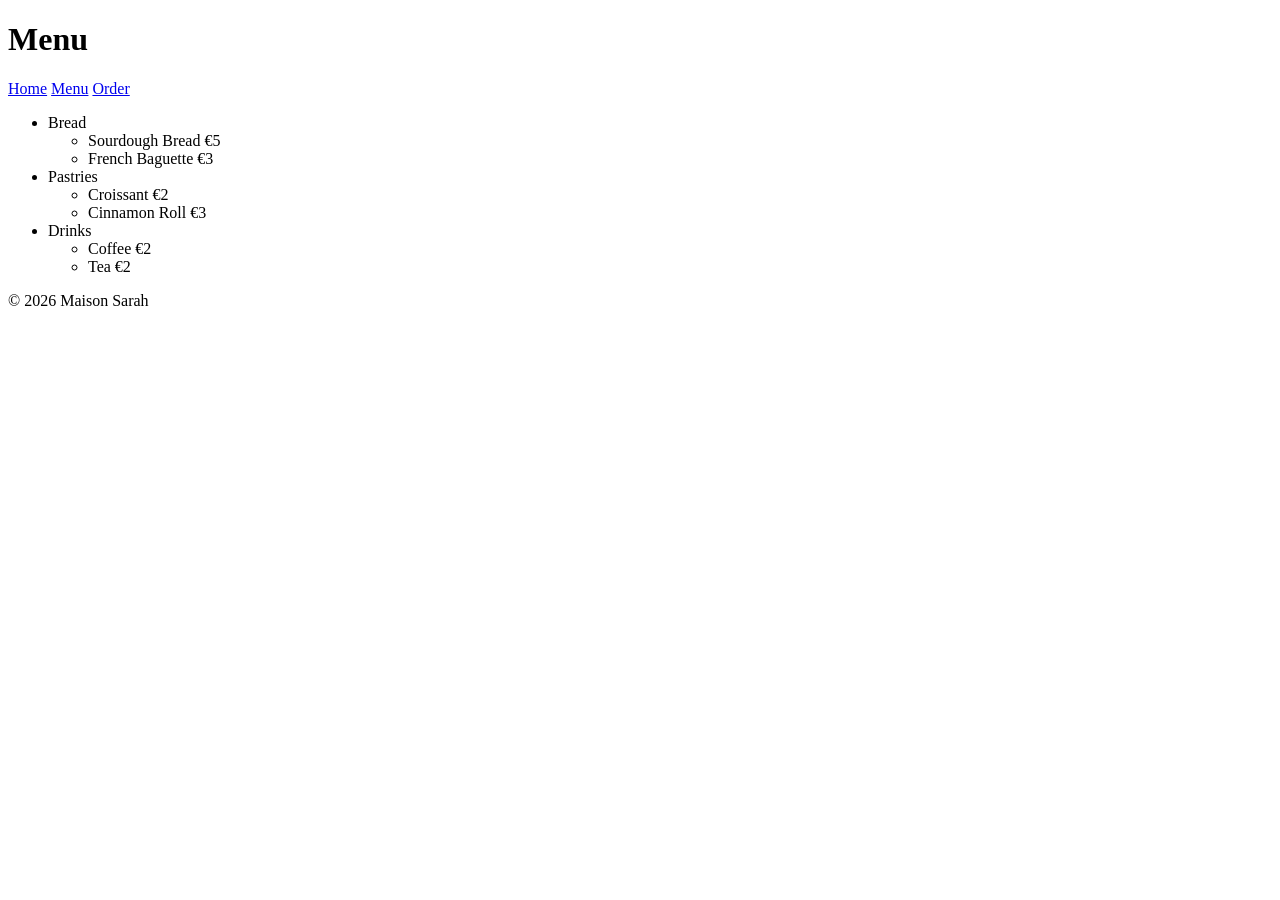
==== menu.html @ 669a1e12 "Add three-page structure with shared nav" ====
<!doctype html>
<html lang="en">
  <head>
    <meta charset="UTF-8" />
    <meta name="viewport" content="width=device-width, initial-scale=1.0" />
    <title>Menu - Maison Sarah</title>
  </head>

  <body>
    <header>
      <h1>Menu</h1>

      <nav>
        <a href="index.html">Home</a>
        <a href="menu.html">Menu</a>
        <a href="order.html">Order</a>
      </nav>
    </header>

    <main>
      <ul>
        <li>
          Bread
          <ul>
            <li>Sourdough Bread <span>€5</span></li>
            <li>French Baguette <span>€3</span></li>
          </ul>
        </li>

        <li>
          Pastries
          <ul>
            <li>Croissant <span>€2</span></li>
            <li>Cinnamon Roll <span>€3</span></li>
          </ul>
        </li>

        <li>
          Drinks
          <ul>
            <li>Coffee <span>€2</span></li>
            <li>Tea <span>€2</span></li>
          </ul>
        </li>
      </ul>
    </main>

    <footer>
      <p>© 2026 Maison Sarah</p>
    </footer>
  </body>
</html>
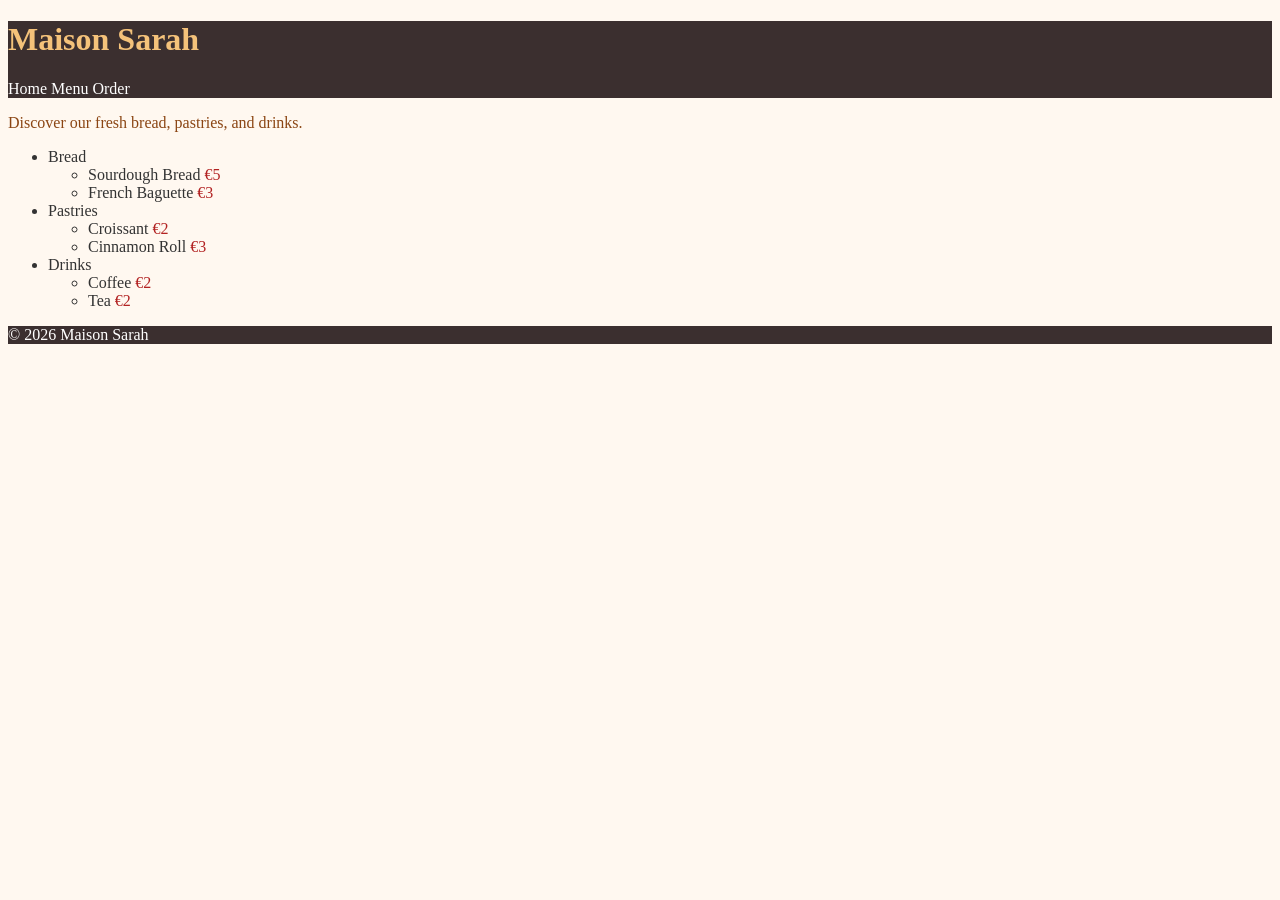
==== commit 7088c803: "Add base stylesheet with palette and nav styling" ====
--- a/menu.html
+++ b/menu.html
@@ -4,11 +4,12 @@
     <meta charset="UTF-8" />
     <meta name="viewport" content="width=device-width, initial-scale=1.0" />
     <title>Menu - Maison Sarah</title>
+    <link rel="stylesheet" href="styles.css" />
   </head>
 
   <body>
     <header>
-      <h1>Menu</h1>
+      <h1 class="brand">Maison Sarah</h1>
 
       <nav>
         <a href="index.html">Home</a>
@@ -18,28 +19,29 @@
     </header>
 
     <main>
+      <p class="tagline">Discover our fresh bread, pastries, and drinks.</p>
       <ul>
         <li>
           Bread
           <ul>
-            <li>Sourdough Bread <span>€5</span></li>
-            <li>French Baguette <span>€3</span></li>
+            <li>Sourdough Bread <span class="price">€5</span></li>
+            <li>French Baguette <span class="price">€3</span></li>
           </ul>
         </li>
 
         <li>
           Pastries
           <ul>
-            <li>Croissant <span>€2</span></li>
-            <li>Cinnamon Roll <span>€3</span></li>
+            <li>Croissant <span class="price">€2</span></li>
+            <li>Cinnamon Roll <span class="price">€3</span></li>
           </ul>
         </li>
 
         <li>
           Drinks
           <ul>
-            <li>Coffee <span>€2</span></li>
-            <li>Tea <span>€2</span></li>
+            <li>Coffee <span class="price">€2</span></li>
+            <li>Tea <span class="price">€2</span></li>
           </ul>
         </li>
       </ul>
--- a/styles.css
+++ b/styles.css
@@ -0,0 +1,32 @@
+body {
+  background-color: #fff8f0;
+  color: #333333;
+}
+
+header,
+footer {
+  background-color: #3b2f2f;
+  color: white;
+}
+
+h1,
+h2 {
+  color: #8b4513;
+}
+
+nav a {
+  color: white;
+  text-decoration: none;
+}
+
+.brand {
+  color: #f4c27a;
+}
+
+.tagline {
+  color: #8b4513;
+}
+
+.price {
+  color: #b22222;
+}
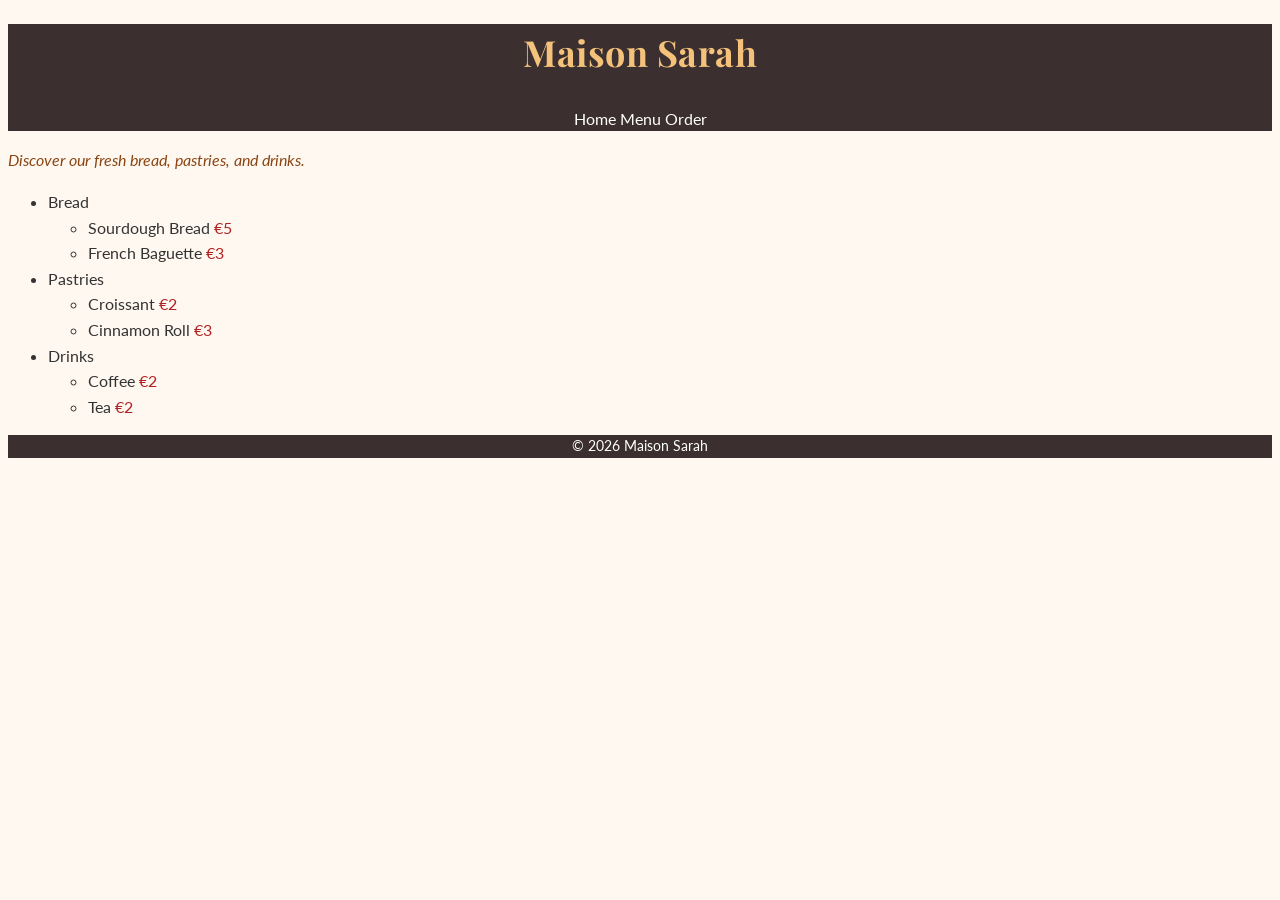
==== commit dce3e274: "Add type system with Playfair Display and Lato on a rem scale" ====
--- a/menu.html
+++ b/menu.html
@@ -4,6 +4,12 @@
     <meta charset="UTF-8" />
     <meta name="viewport" content="width=device-width, initial-scale=1.0" />
     <title>Menu - Maison Sarah</title>
+    <link rel="preconnect" href="https://fonts.googleapis.com" />
+    <link rel="preconnect" href="https://fonts.gstatic.com" crossorigin />
+    <link
+      href="https://fonts.googleapis.com/css2?family=Lato:wght@400;700&family=Playfair+Display:wght@600;700&display=swap"
+      rel="stylesheet"
+    />
     <link rel="stylesheet" href="styles.css" />
   </head>
 
--- a/styles.css
+++ b/styles.css
@@ -1,12 +1,35 @@
+html {
+  font-size: 62.5%;
+}
+
 body {
+  font-family: "Lato", sans-serif;
+  font-size: 1.6rem;
+  line-height: 1.6;
   background-color: #fff8f0;
   color: #333333;
+}
+
+h1,
+h2,
+.brand {
+  font-family: "Playfair Display", serif;
+}
+
+h1 {
+  font-size: 3.6rem;
+  letter-spacing: 0.05rem;
+}
+
+h2 {
+  font-size: 2.4rem;
 }
 
 header,
 footer {
   background-color: #3b2f2f;
   color: white;
+  text-align: center;
 }
 
 h1,
@@ -20,13 +43,21 @@
 }
 
 .brand {
+  font-family: "Playfair Display", serif;
+  font-size: 3.6rem;
+  font-weight: 700;
   color: #f4c27a;
 }
 
 .tagline {
   color: #8b4513;
+  font-style: italic;
 }
 
 .price {
   color: #b22222;
 }
+
+footer {
+  font-size: 1.4rem;
+}
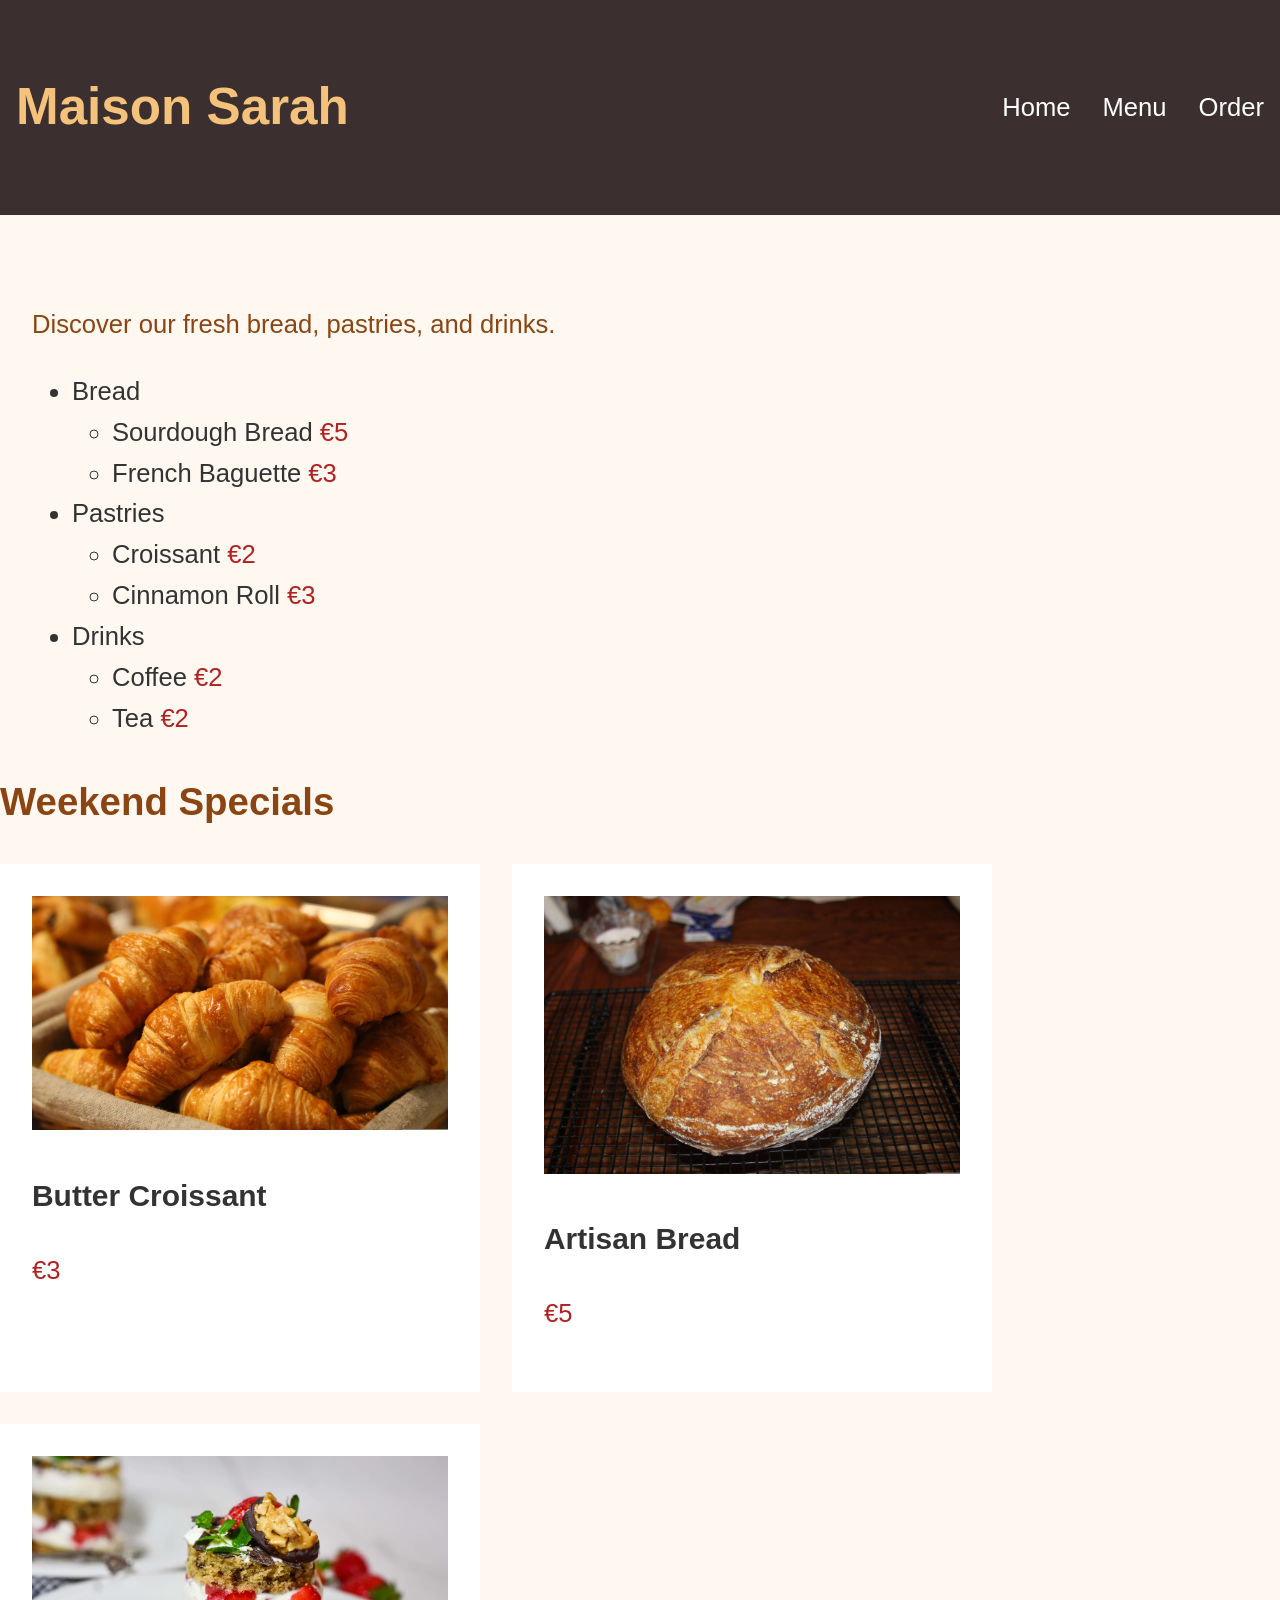
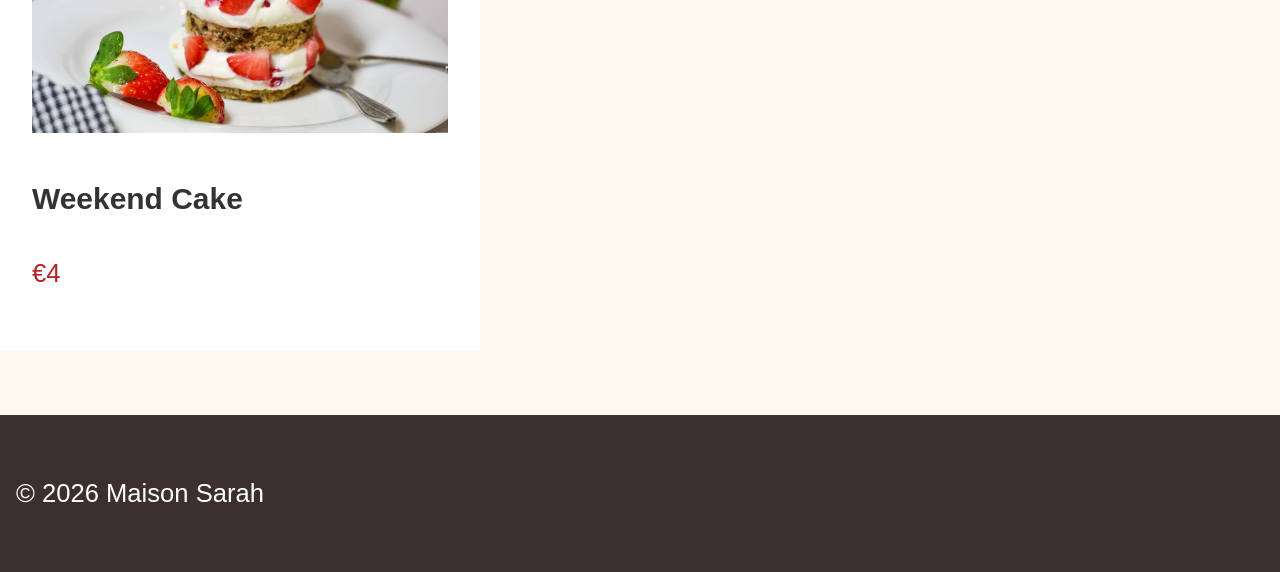
==== commit f8cb71f6: "Add container, flexbox nav, and weekend specials card row" ====
--- a/menu.html
+++ b/menu.html
@@ -4,53 +4,83 @@
     <meta charset="UTF-8" />
     <meta name="viewport" content="width=device-width, initial-scale=1.0" />
     <title>Menu - Maison Sarah</title>
-    <link rel="preconnect" href="https://fonts.googleapis.com" />
-    <link rel="preconnect" href="https://fonts.gstatic.com" crossorigin />
-    <link
-      href="https://fonts.googleapis.com/css2?family=Lato:wght@400;700&family=Playfair+Display:wght@600;700&display=swap"
-      rel="stylesheet"
-    />
     <link rel="stylesheet" href="styles.css" />
   </head>
 
   <body>
     <header>
-      <h1 class="brand">Maison Sarah</h1>
+      <div class="container header-bar">
+        <h1 class="brand">Maison Sarah</h1>
 
-      <nav>
-        <a href="index.html">Home</a>
-        <a href="menu.html">Menu</a>
-        <a href="order.html">Order</a>
-      </nav>
+        <nav>
+          <a href="index.html">Home</a>
+          <a href="menu.html">Menu</a>
+          <a href="order.html">Order</a>
+        </nav>
+      </div>
     </header>
 
     <main>
-      <p class="tagline">Discover our fresh bread, pastries, and drinks.</p>
-      <ul>
-        <li>
-          Bread
-          <ul>
-            <li>Sourdough Bread <span class="price">€5</span></li>
-            <li>French Baguette <span class="price">€3</span></li>
-          </ul>
-        </li>
+      <div class="container">
+        <p class="tagline">Discover our fresh bread, pastries, and drinks.</p>
+        <ul>
+          <li>
+            Bread
+            <ul>
+              <li>Sourdough Bread <span class="price">€5</span></li>
+              <li>French Baguette <span class="price">€3</span></li>
+            </ul>
+          </li>
 
-        <li>
-          Pastries
-          <ul>
-            <li>Croissant <span class="price">€2</span></li>
-            <li>Cinnamon Roll <span class="price">€3</span></li>
-          </ul>
-        </li>
+          <li>
+            Pastries
+            <ul>
+              <li>Croissant <span class="price">€2</span></li>
+              <li>Cinnamon Roll <span class="price">€3</span></li>
+            </ul>
+          </li>
 
-        <li>
-          Drinks
-          <ul>
-            <li>Coffee <span class="price">€2</span></li>
-            <li>Tea <span class="price">€2</span></li>
-          </ul>
-        </li>
-      </ul>
+          <li>
+            Drinks
+            <ul>
+              <li>Coffee <span class="price">€2</span></li>
+              <li>Tea <span class="price">€2</span></li>
+            </ul>
+          </li>
+        </ul>
+      </div>
+      <section>
+        <h2>Weekend Specials</h2>
+
+        <div class="card-row">
+          <article class="card">
+            <img
+              src="images/croissant.jpg"
+              alt="A freshly baked golden croissant on a wooden table."
+            />
+            <h3>Butter Croissant</h3>
+            <p class="price">€3</p>
+          </article>
+
+          <article class="card">
+            <img
+              src="images/bread.jpg"
+              alt="A loaf of freshly baked artisan bread with a crispy crust."
+            />
+            <h3>Artisan Bread</h3>
+            <p class="price">€5</p>
+          </article>
+
+          <article class="card">
+            <img
+              src="images/cake.jpg"
+              alt="A slice of homemade cake decorated with fresh ingredients."
+            />
+            <h3>Weekend Cake</h3>
+            <p class="price">€4</p>
+          </article>
+        </div>
+      </section>
     </main>
 
     <footer>
--- a/styles.css
+++ b/styles.css
@@ -1,8 +1,9 @@
-html {
-  font-size: 62.5%;
+* {
+  box-sizing: border-box;
 }
 
 body {
+  margin: 0;
   font-family: "Lato", sans-serif;
   font-size: 1.6rem;
   line-height: 1.6;
@@ -10,26 +11,10 @@
   color: #333333;
 }
 
-h1,
-h2,
-.brand {
-  font-family: "Playfair Display", serif;
-}
-
-h1 {
-  font-size: 3.6rem;
-  letter-spacing: 0.05rem;
-}
-
-h2 {
-  font-size: 2.4rem;
-}
-
 header,
 footer {
   background-color: #3b2f2f;
   color: white;
-  text-align: center;
 }
 
 h1,
@@ -43,21 +28,54 @@
 }
 
 .brand {
-  font-family: "Playfair Display", serif;
-  font-size: 3.6rem;
-  font-weight: 700;
   color: #f4c27a;
 }
 
 .tagline {
   color: #8b4513;
-  font-style: italic;
 }
 
 .price {
   color: #b22222;
 }
+.container {
+  max-width: 120rem;
+  margin: 0 auto;
+  padding: 0 2rem;
+}
+.header-bar {
+  display: flex;
+  justify-content: space-between;
+  align-items: center;
+  padding: 2rem 1rem;
+}
+nav {
+  display: flex;
+  gap: 2rem;
+}
+main {
+  padding: 4rem 0;
+}
 
 footer {
-  font-size: 1.4rem;
+  padding: 2rem 1rem;
 }
+img {
+  max-width: 100%;
+}
+.card-row {
+  display: flex;
+  flex-wrap: wrap;
+  gap: 2rem;
+}
+
+.card {
+  width: 30rem;
+  padding: 2rem;
+  background-color: white;
+}
+
+.card img {
+  width: 100%;
+  height: auto;
+}
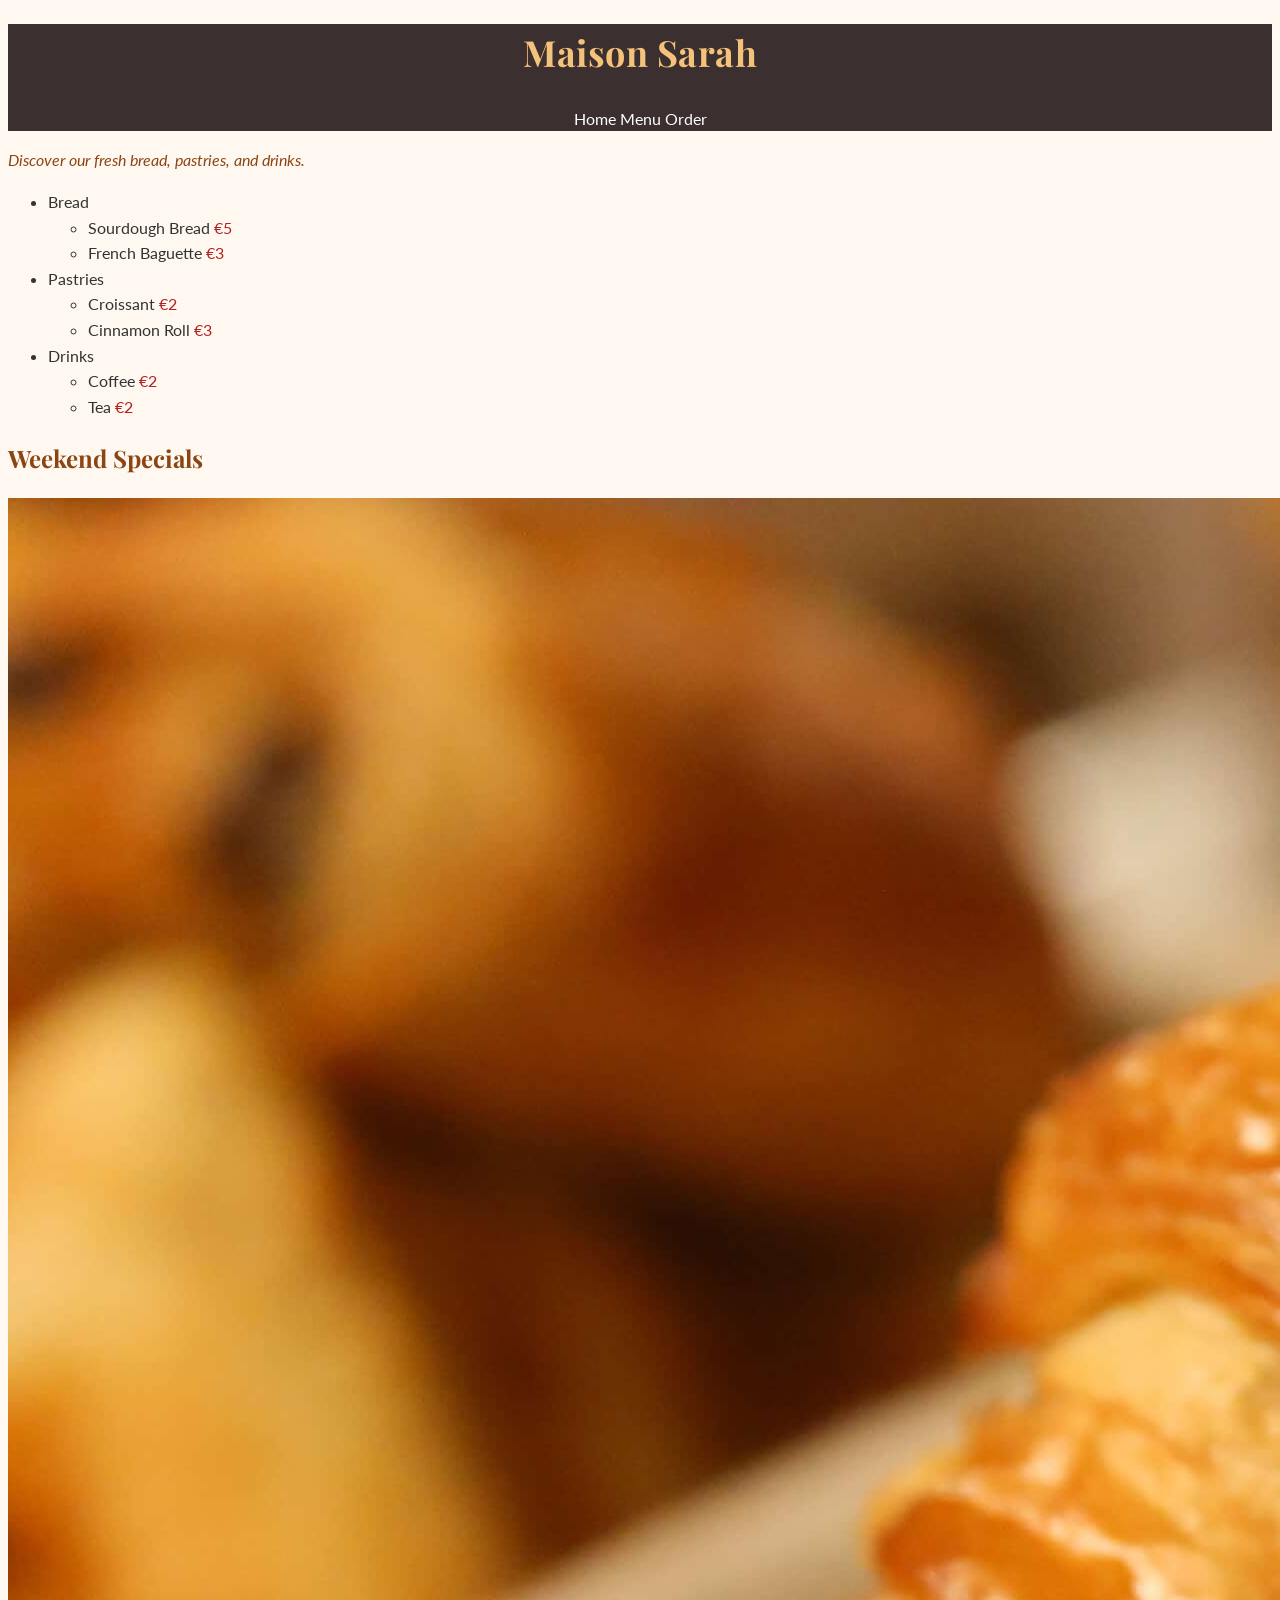
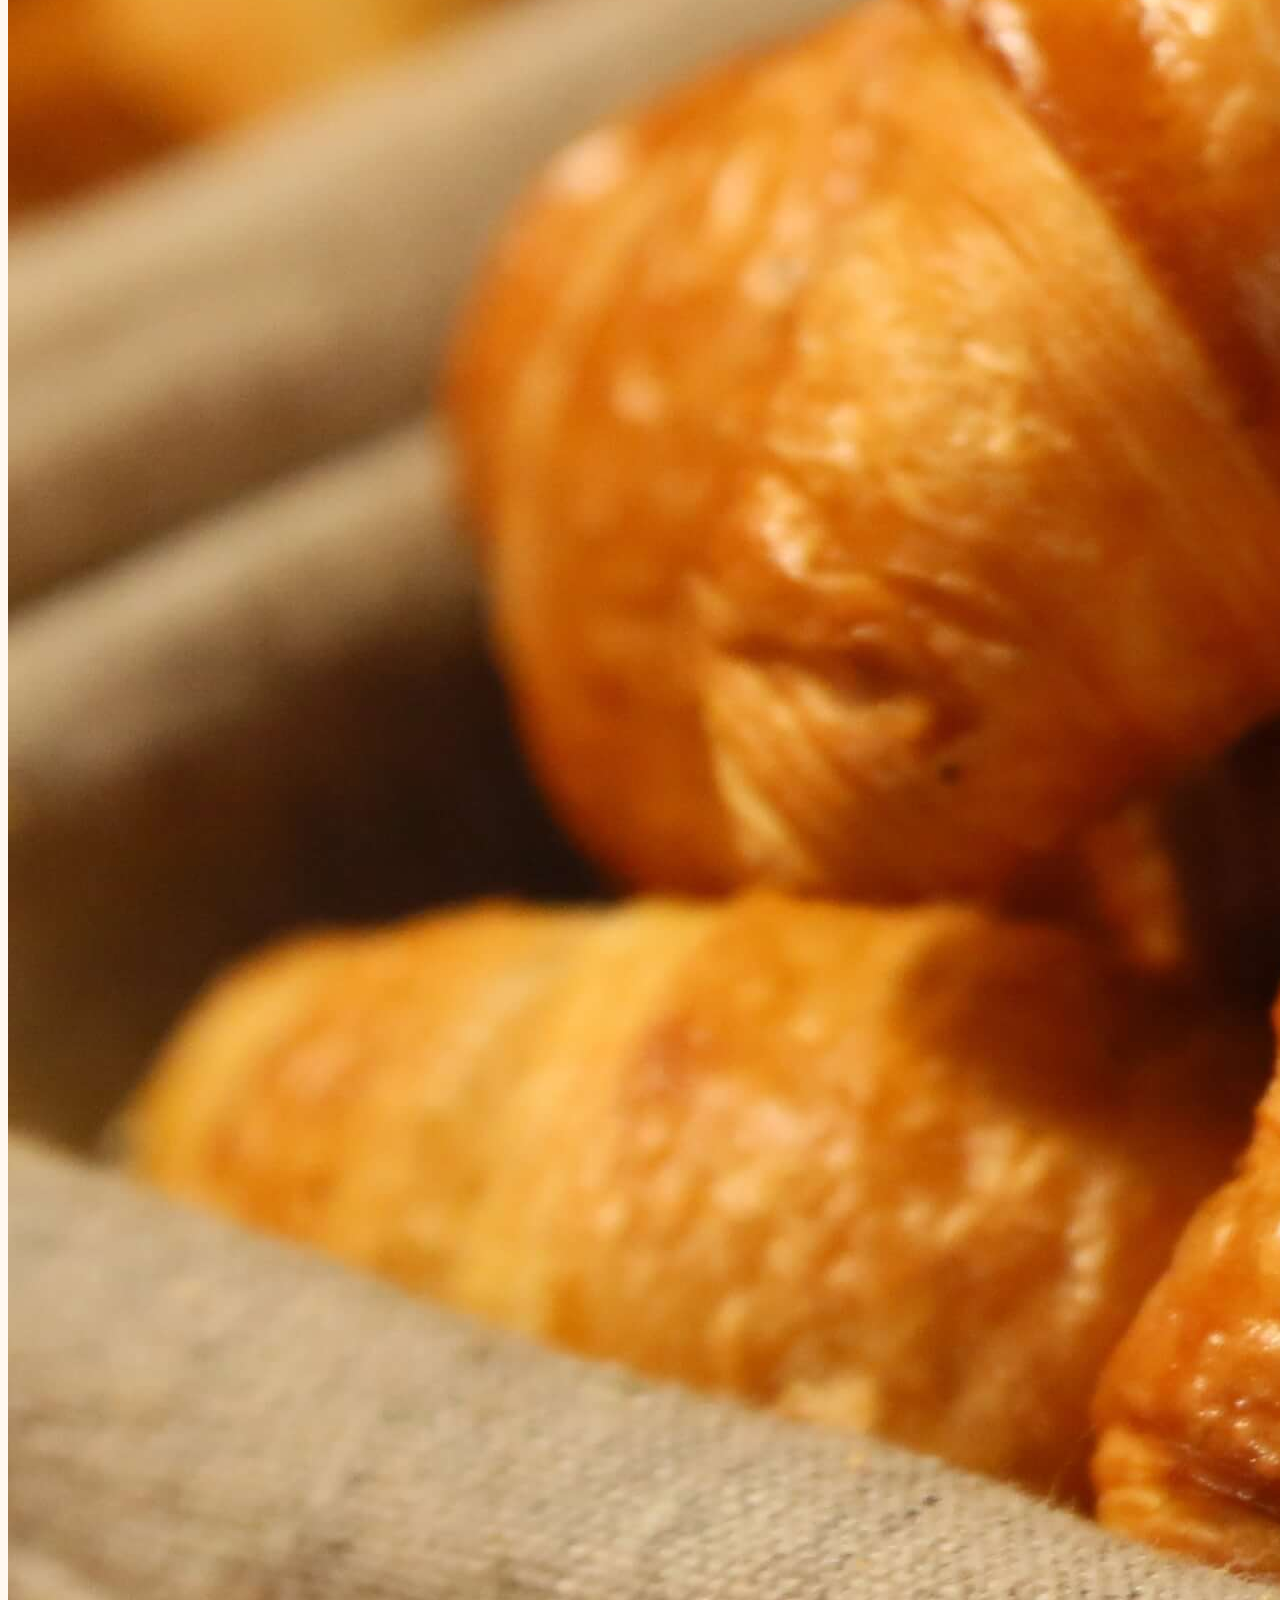
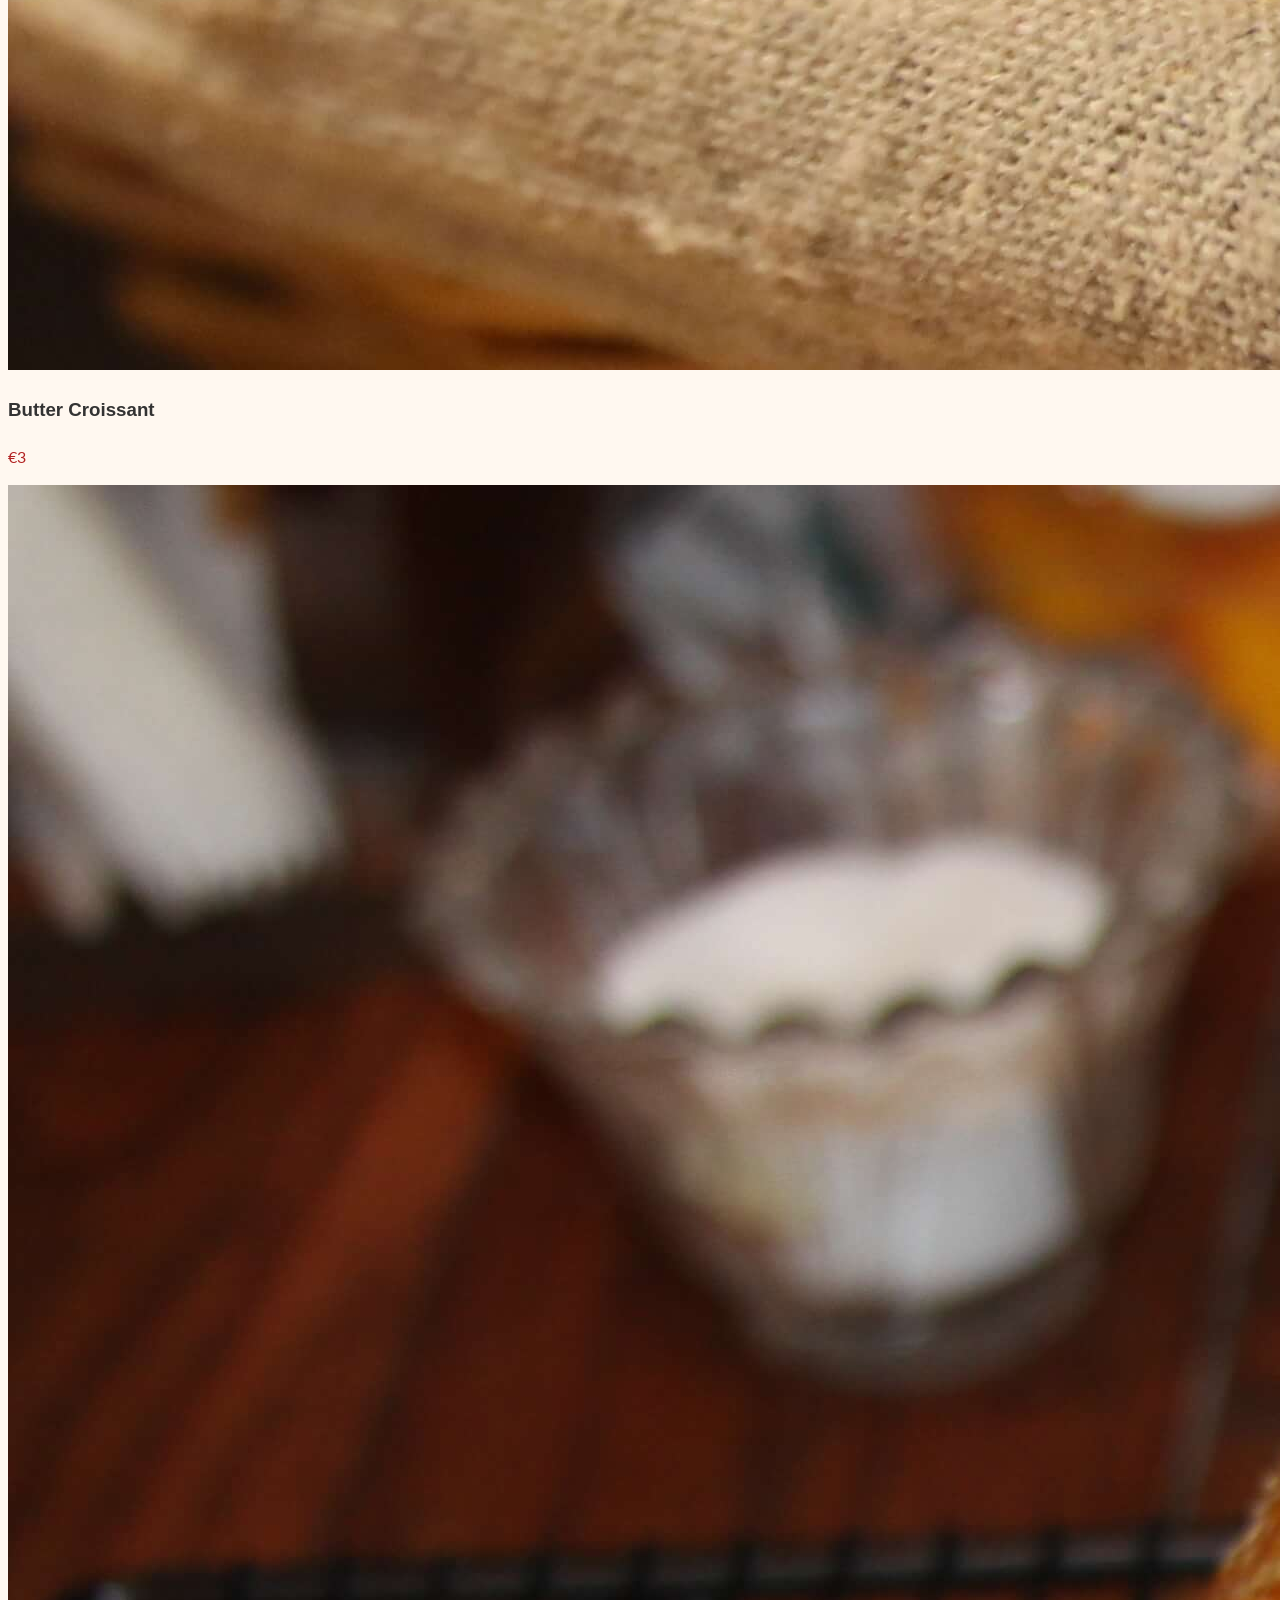
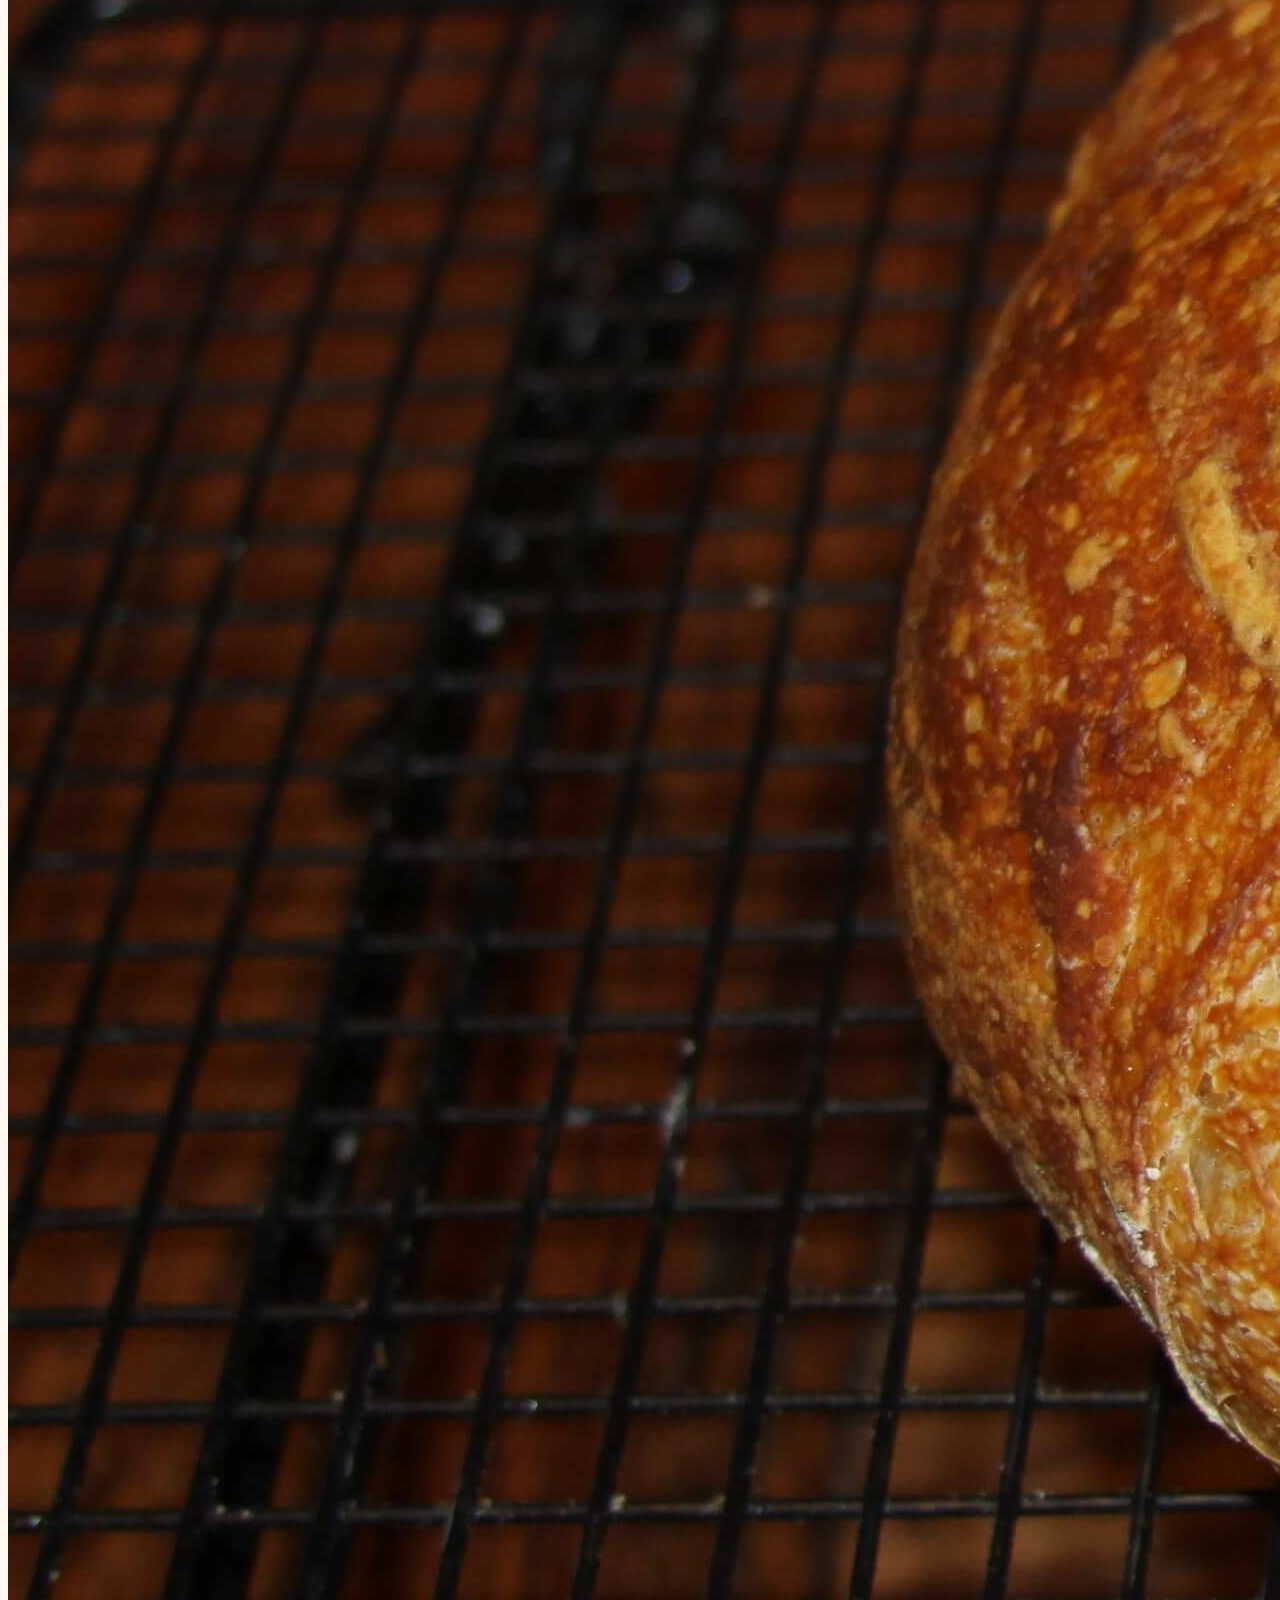
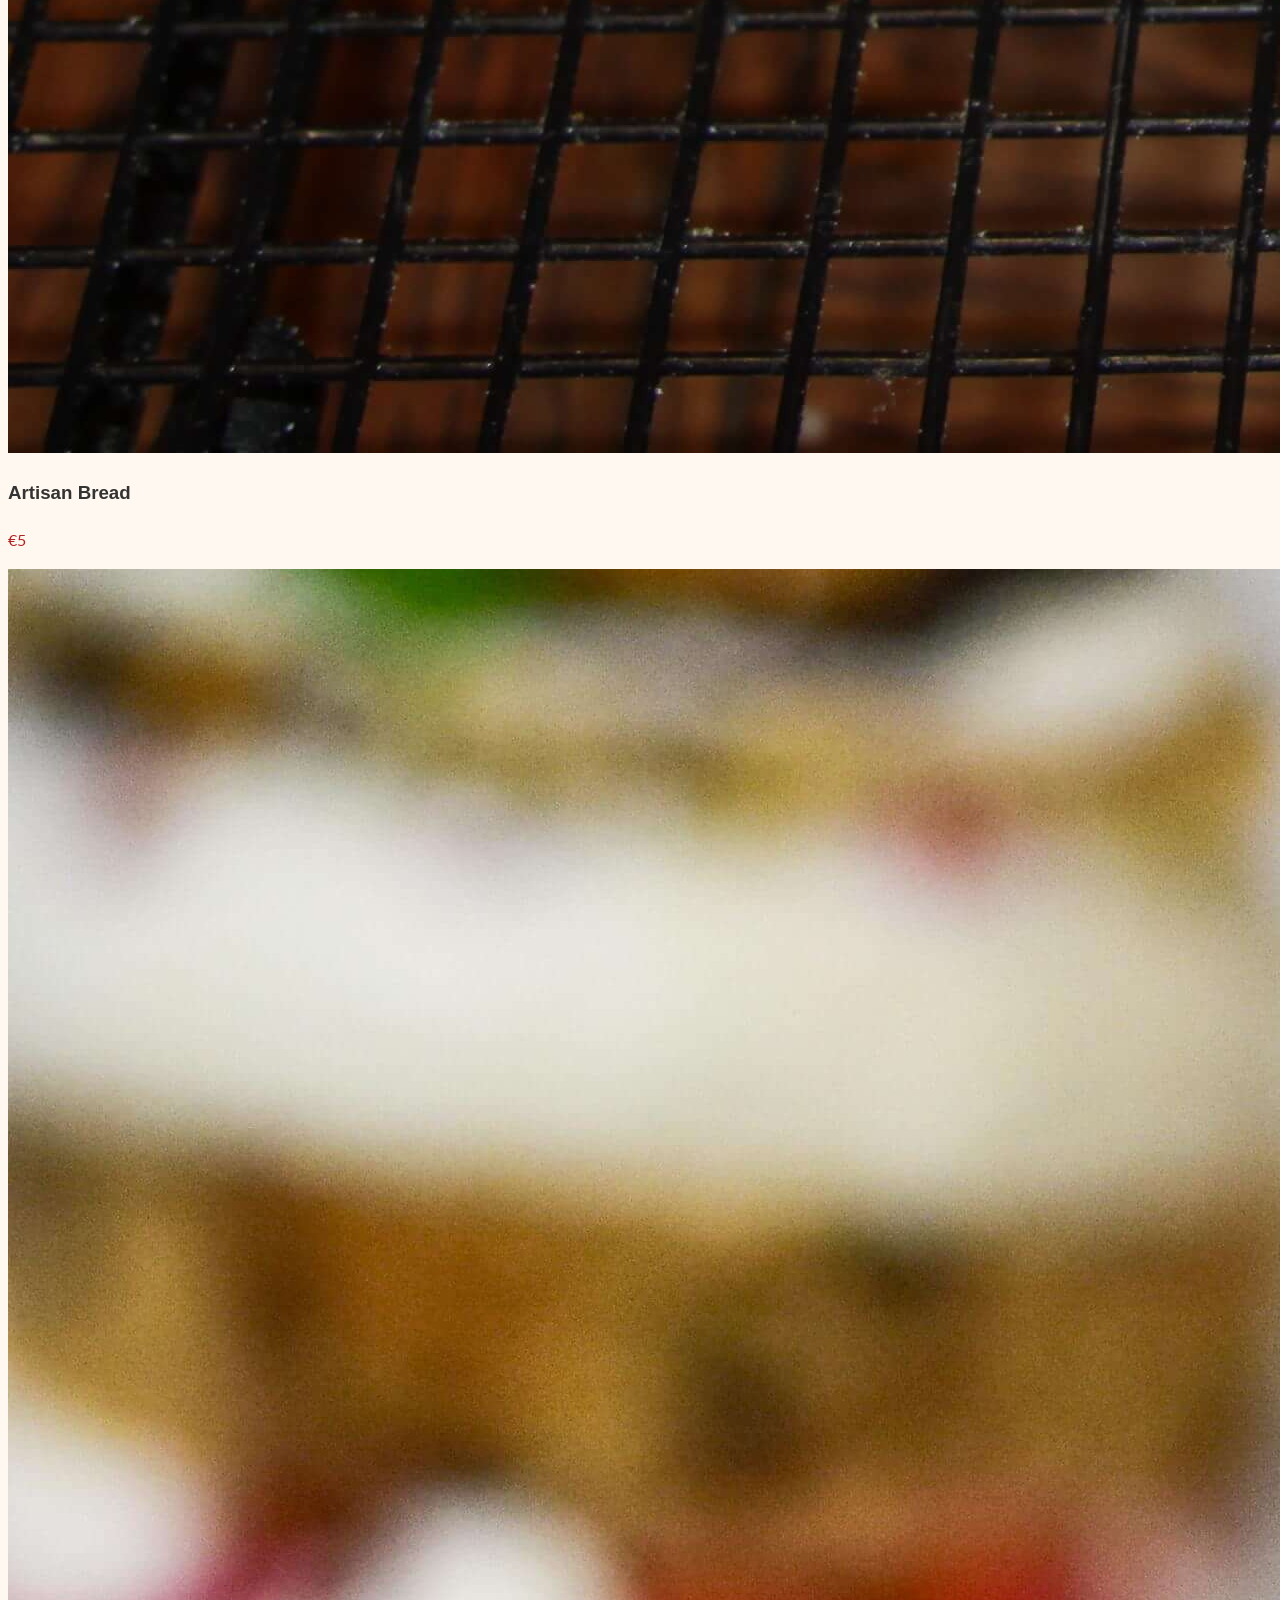
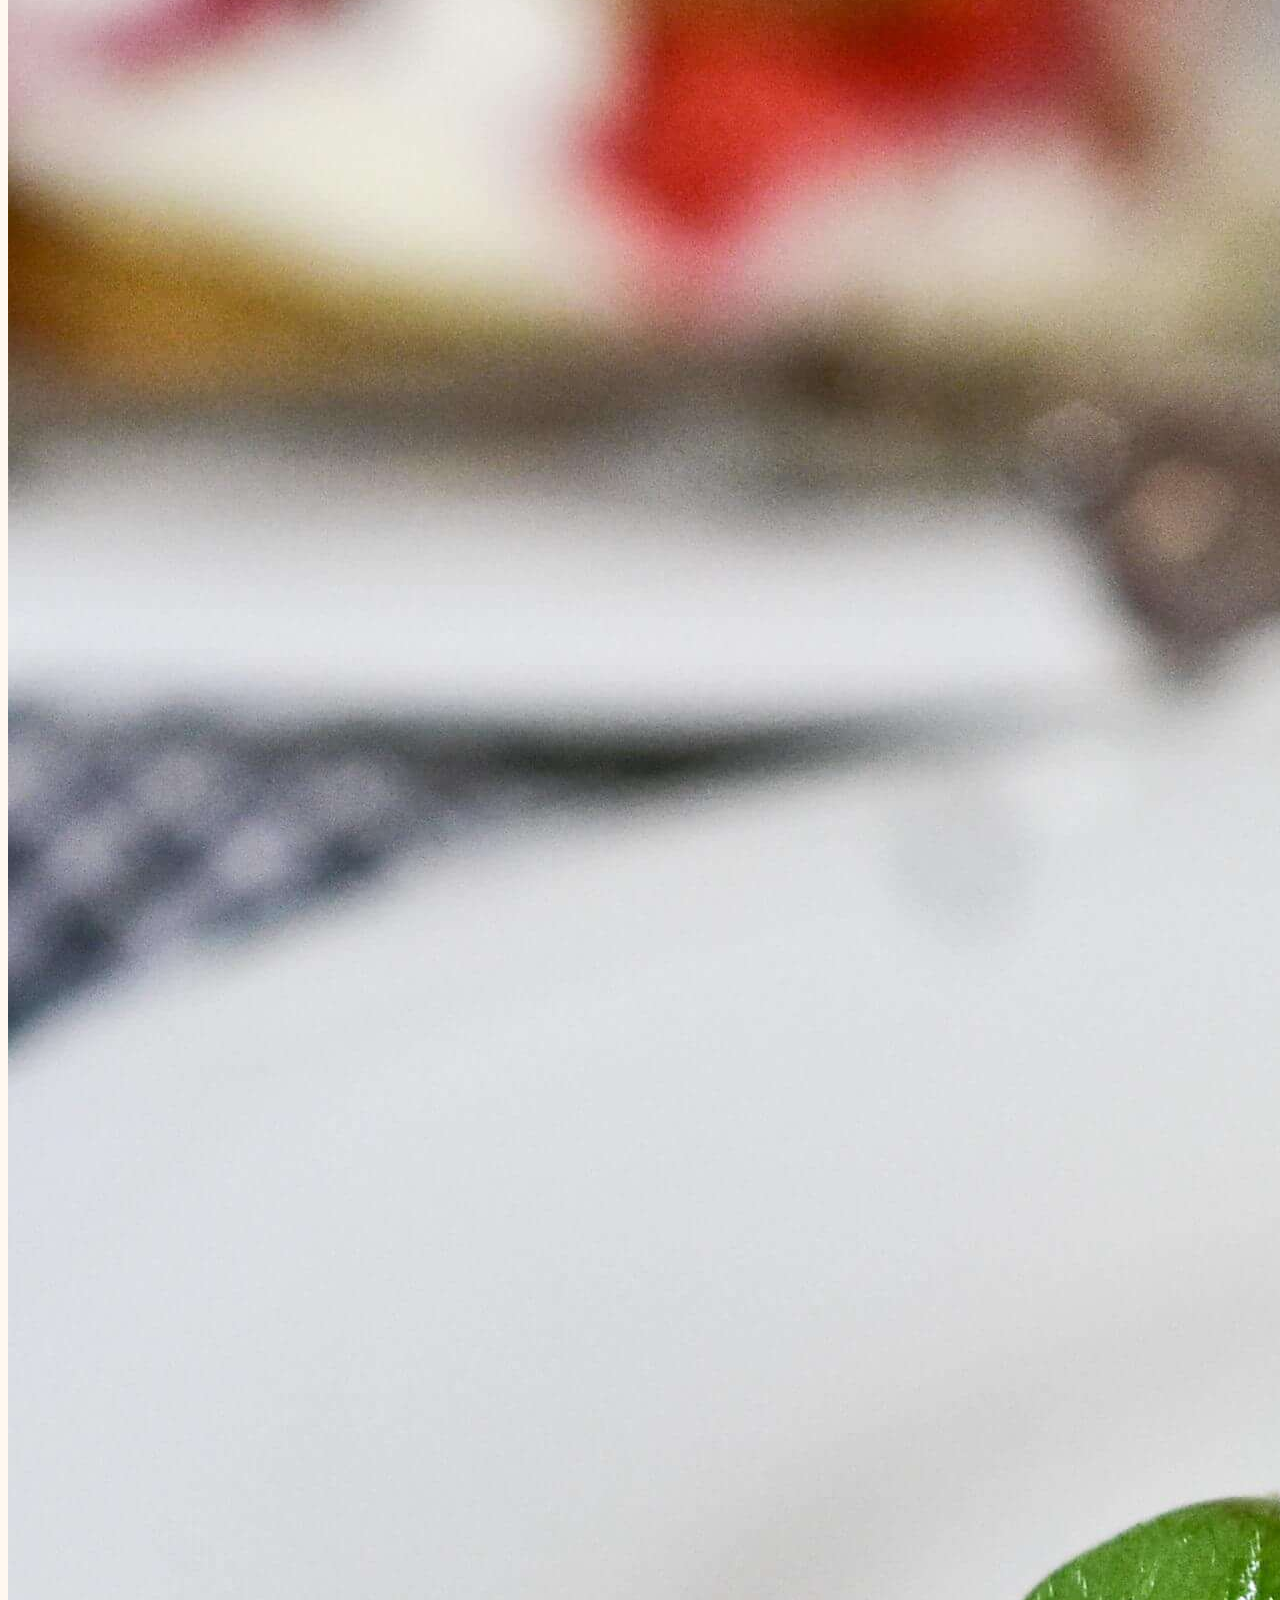
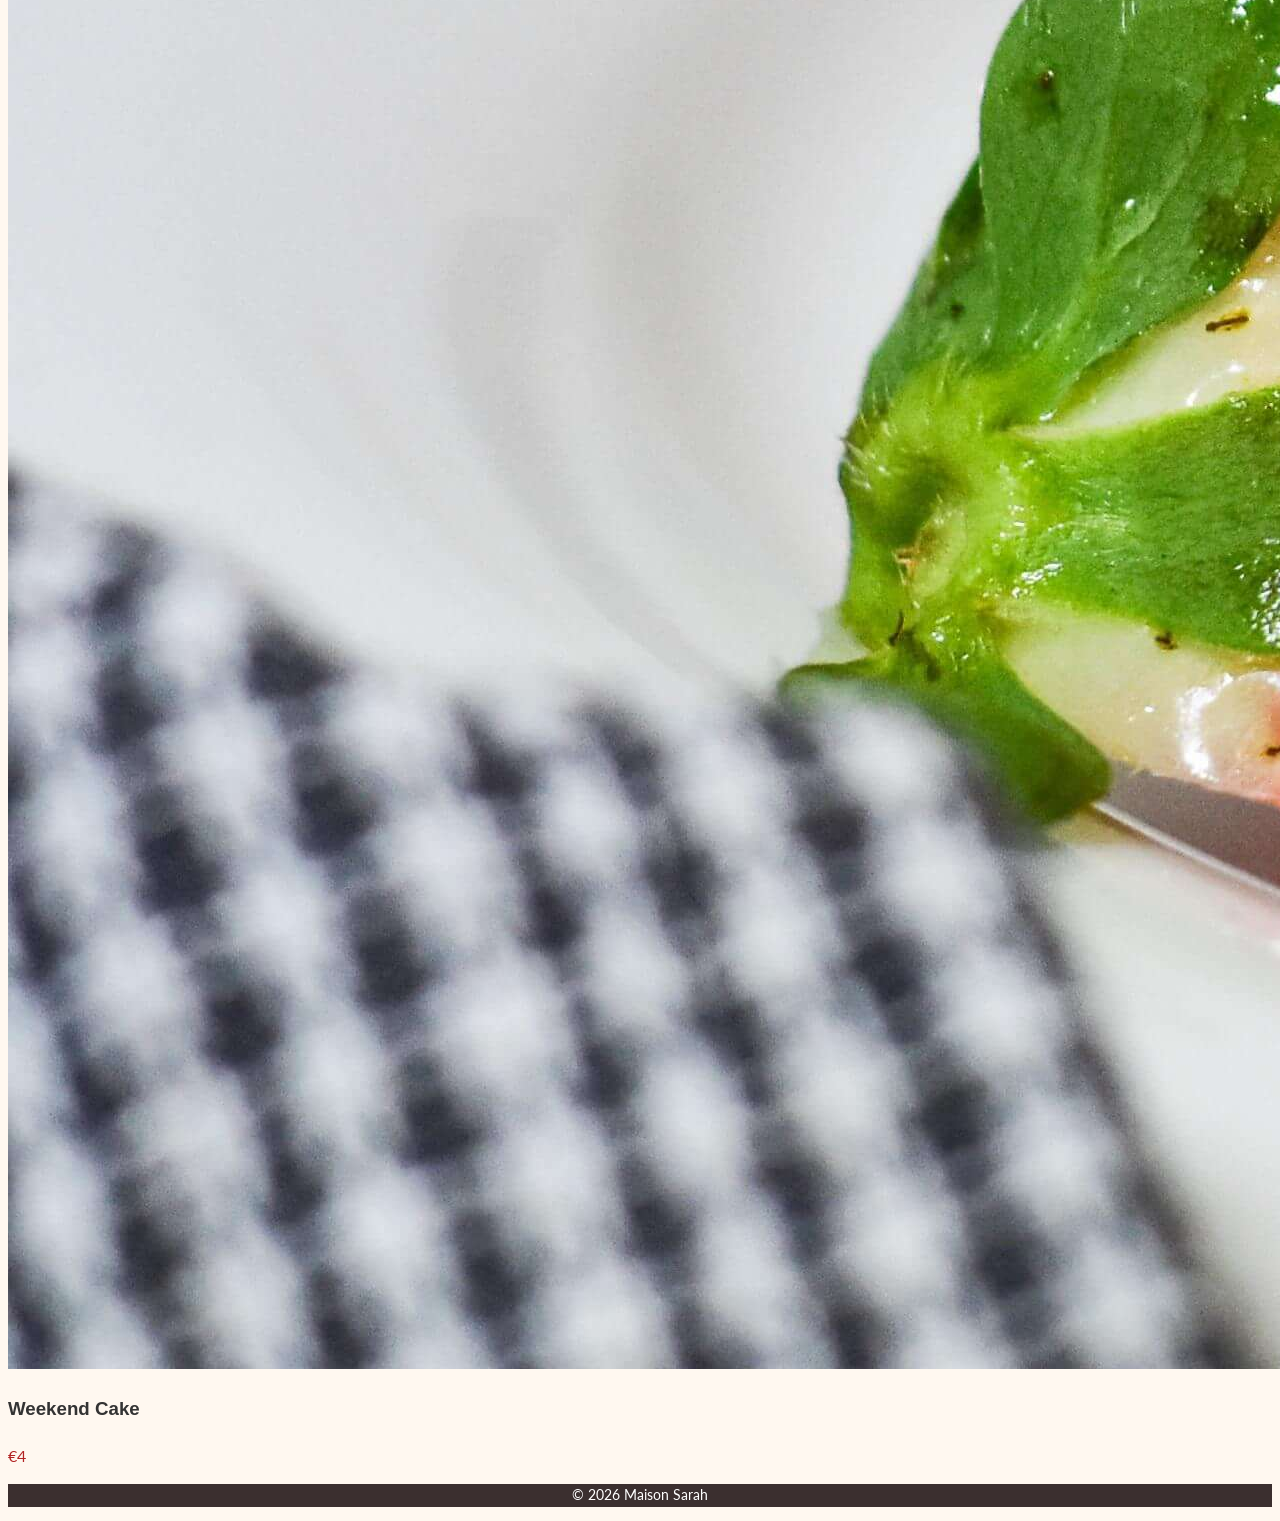
==== commit 0c635925: "Merge branch 'main' into exercise-06-layout" ====
--- a/menu.html
+++ b/menu.html
@@ -4,6 +4,12 @@
     <meta charset="UTF-8" />
     <meta name="viewport" content="width=device-width, initial-scale=1.0" />
     <title>Menu - Maison Sarah</title>
+    <link rel="preconnect" href="https://fonts.googleapis.com" />
+    <link rel="preconnect" href="https://fonts.gstatic.com" crossorigin />
+    <link
+      href="https://fonts.googleapis.com/css2?family=Lato:wght@400;700&family=Playfair+Display:wght@600;700&display=swap"
+      rel="stylesheet"
+    />
     <link rel="stylesheet" href="styles.css" />
   </head>
 
--- a/styles.css
+++ b/styles.css
@@ -1,9 +1,8 @@
-* {
-  box-sizing: border-box;
+html {
+  font-size: 62.5%;
 }
 
 body {
-  margin: 0;
   font-family: "Lato", sans-serif;
   font-size: 1.6rem;
   line-height: 1.6;
@@ -11,10 +10,26 @@
   color: #333333;
 }
 
+h1,
+h2,
+.brand {
+  font-family: "Playfair Display", serif;
+}
+
+h1 {
+  font-size: 3.6rem;
+  letter-spacing: 0.05rem;
+}
+
+h2 {
+  font-size: 2.4rem;
+}
+
 header,
 footer {
   background-color: #3b2f2f;
   color: white;
+  text-align: center;
 }
 
 h1,
@@ -28,54 +43,21 @@
 }
 
 .brand {
+  font-family: "Playfair Display", serif;
+  font-size: 3.6rem;
+  font-weight: 700;
   color: #f4c27a;
 }
 
 .tagline {
   color: #8b4513;
+  font-style: italic;
 }
 
 .price {
   color: #b22222;
 }
-.container {
-  max-width: 120rem;
-  margin: 0 auto;
-  padding: 0 2rem;
-}
-.header-bar {
-  display: flex;
-  justify-content: space-between;
-  align-items: center;
-  padding: 2rem 1rem;
-}
-nav {
-  display: flex;
-  gap: 2rem;
-}
-main {
-  padding: 4rem 0;
-}
 
 footer {
-  padding: 2rem 1rem;
+  font-size: 1.4rem;
 }
-img {
-  max-width: 100%;
-}
-.card-row {
-  display: flex;
-  flex-wrap: wrap;
-  gap: 2rem;
-}
-
-.card {
-  width: 30rem;
-  padding: 2rem;
-  background-color: white;
-}
-
-.card img {
-  width: 100%;
-  height: auto;
-}
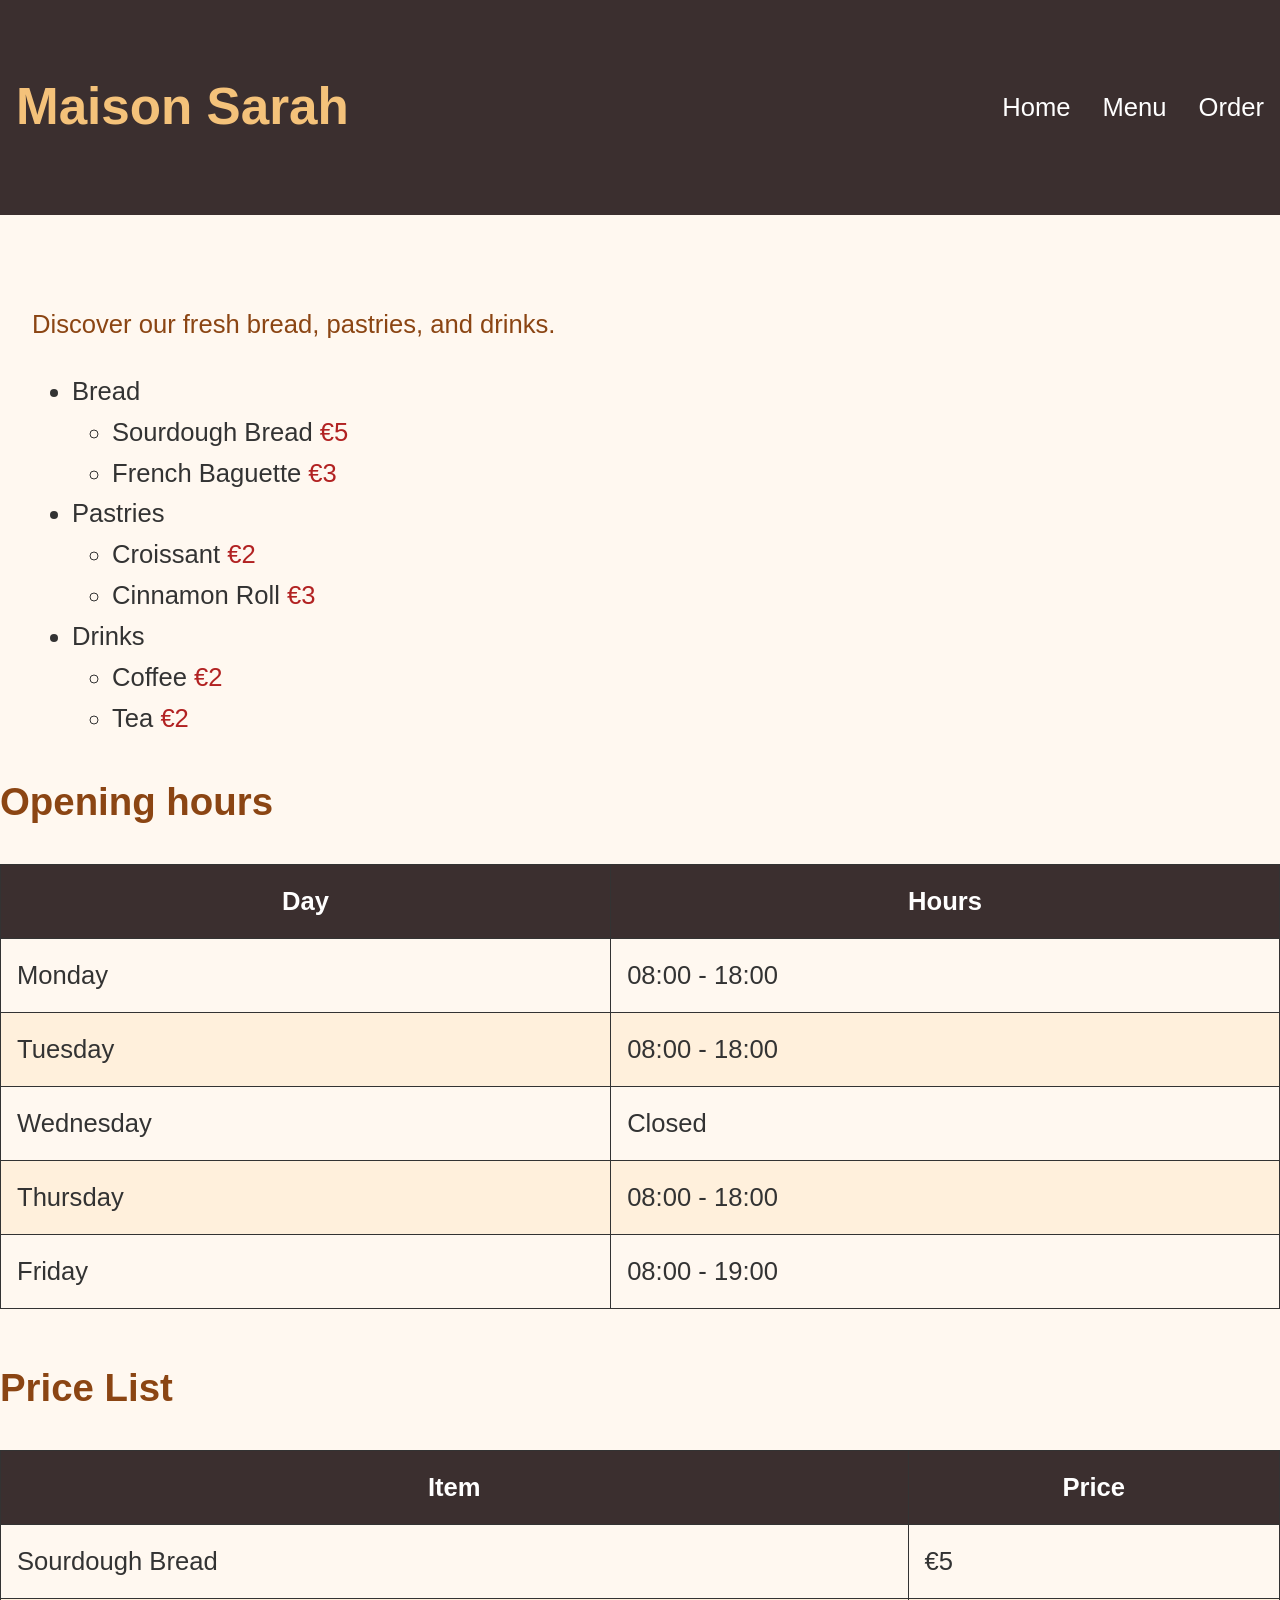
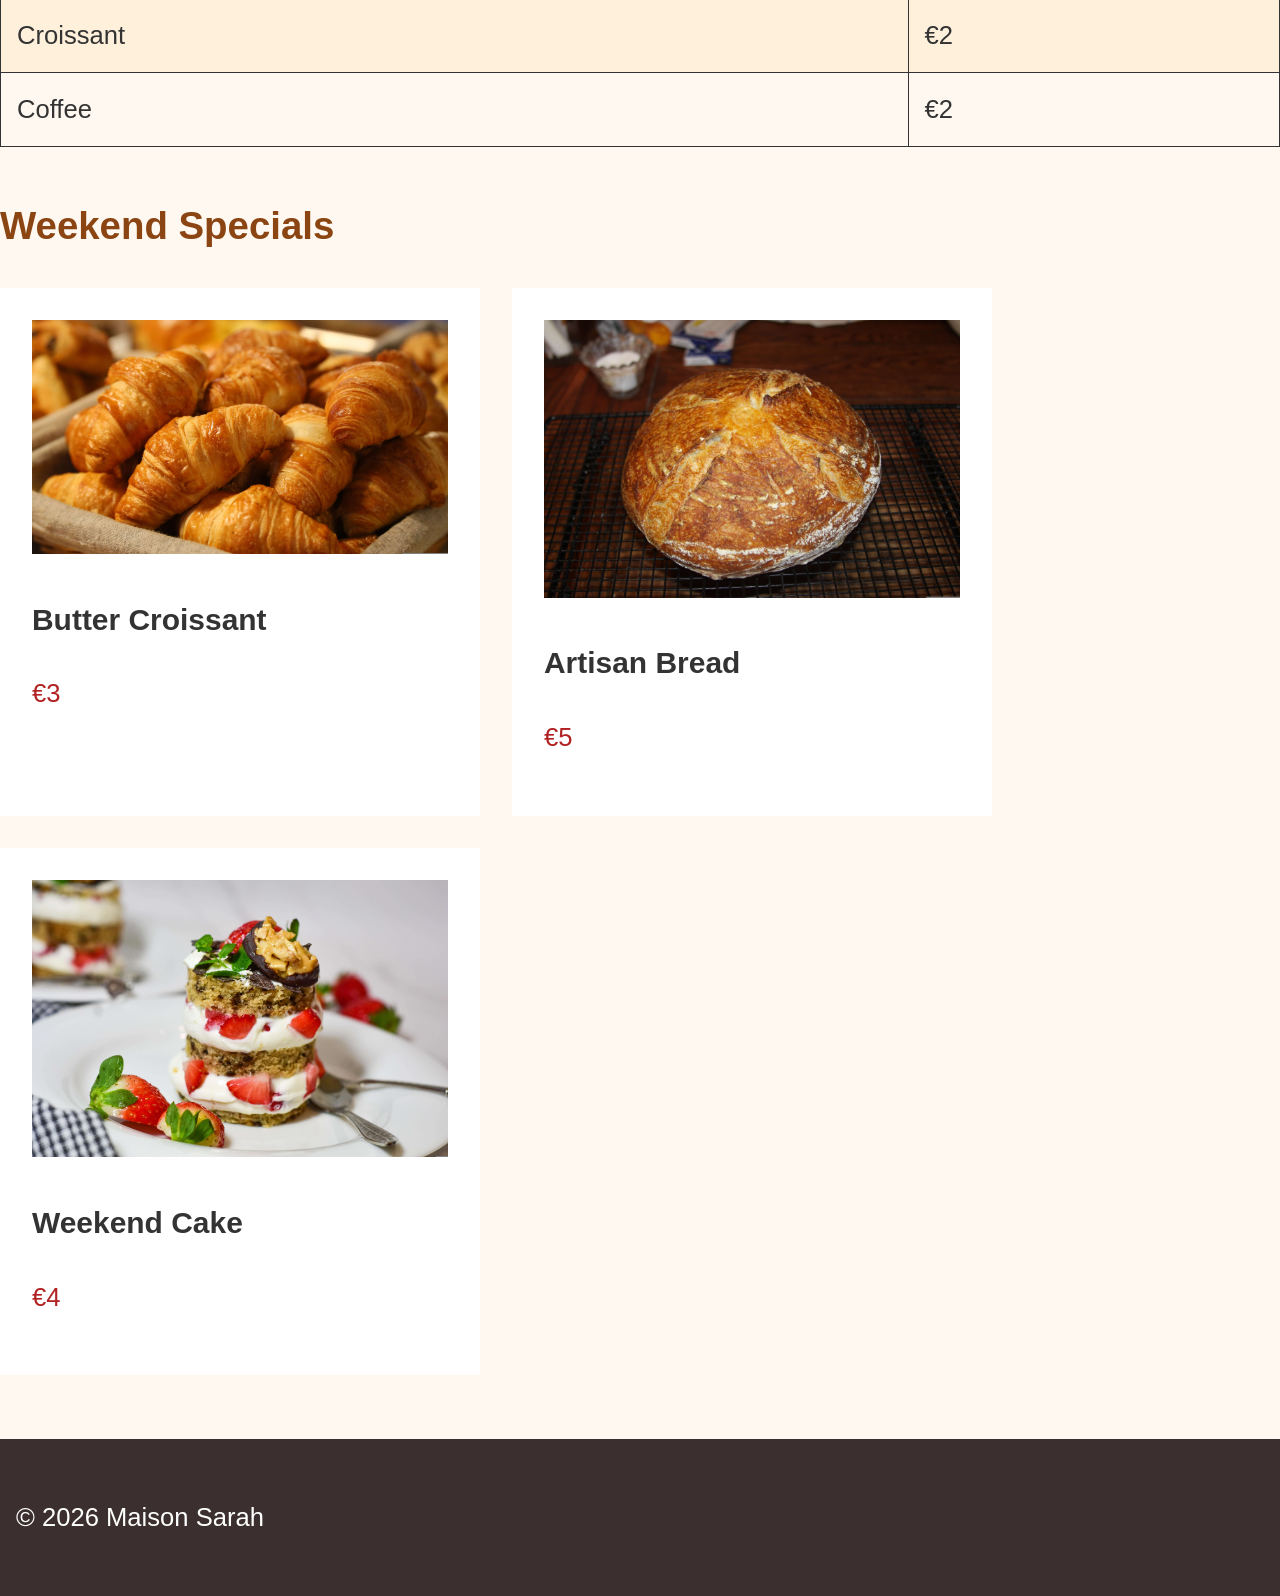
==== commit aa1337aa: "Add hours and price tables and the weekend pre-order form" ====
--- a/menu.html
+++ b/menu.html
@@ -4,12 +4,6 @@
     <meta charset="UTF-8" />
     <meta name="viewport" content="width=device-width, initial-scale=1.0" />
     <title>Menu - Maison Sarah</title>
-    <link rel="preconnect" href="https://fonts.googleapis.com" />
-    <link rel="preconnect" href="https://fonts.gstatic.com" crossorigin />
-    <link
-      href="https://fonts.googleapis.com/css2?family=Lato:wght@400;700&family=Playfair+Display:wght@600;700&display=swap"
-      rel="stylesheet"
-    />
     <link rel="stylesheet" href="styles.css" />
   </head>
 
@@ -56,6 +50,64 @@
         </ul>
       </div>
       <section>
+        <h2>Opening hours</h2>
+        <table>
+          <thead>
+            <tr>
+              <th>Day</th>
+              <th>Hours</th>
+            </tr>
+          </thead>
+          <tbody>
+            <tr>
+              <td>Monday</td>
+              <td>08:00 - 18:00</td>
+            </tr>
+            <tr>
+              <td>Tuesday</td>
+              <td>08:00 - 18:00</td>
+            </tr>
+            <tr>
+              <td>Wednesday</td>
+              <td>Closed</td>
+            </tr>
+            <tr>
+              <td>Thursday</td>
+              <td>08:00 - 18:00</td>
+            </tr>
+            <tr>
+              <td>Friday</td>
+              <td>08:00 - 19:00</td>
+            </tr>
+          </tbody>
+        </table>
+        <h2>Price List</h2>
+
+        <table>
+          <thead>
+            <tr>
+              <th>Item</th>
+              <th>Price</th>
+            </tr>
+          </thead>
+
+          <tbody>
+            <tr>
+              <td>Sourdough Bread</td>
+              <td>€5</td>
+            </tr>
+            <tr>
+              <td>Croissant</td>
+              <td>€2</td>
+            </tr>
+            <tr>
+              <td>Coffee</td>
+              <td>€2</td>
+            </tr>
+          </tbody>
+        </table>
+      </section>
+      <section>
         <h2>Weekend Specials</h2>
 
         <div class="card-row">
--- a/styles.css
+++ b/styles.css
@@ -1,8 +1,9 @@
-html {
-  font-size: 62.5%;
+* {
+  box-sizing: border-box;
 }
 
 body {
+  margin: 0;
   font-family: "Lato", sans-serif;
   font-size: 1.6rem;
   line-height: 1.6;
@@ -10,26 +11,10 @@
   color: #333333;
 }
 
-h1,
-h2,
-.brand {
-  font-family: "Playfair Display", serif;
-}
-
-h1 {
-  font-size: 3.6rem;
-  letter-spacing: 0.05rem;
-}
-
-h2 {
-  font-size: 2.4rem;
-}
-
 header,
 footer {
   background-color: #3b2f2f;
   color: white;
-  text-align: center;
 }
 
 h1,
@@ -43,21 +28,128 @@
 }
 
 .brand {
-  font-family: "Playfair Display", serif;
-  font-size: 3.6rem;
-  font-weight: 700;
   color: #f4c27a;
 }
 
 .tagline {
   color: #8b4513;
-  font-style: italic;
 }
 
 .price {
   color: #b22222;
 }
+.container {
+  max-width: 120rem;
+  margin: 0 auto;
+  padding: 0 2rem;
+}
+.header-bar {
+  display: flex;
+  justify-content: space-between;
+  align-items: center;
+  padding: 2rem 1rem;
+}
+nav {
+  display: flex;
+  gap: 2rem;
+}
+main {
+  padding: 4rem 0;
+}
 
 footer {
-  font-size: 1.4rem;
+  padding: 2rem 1rem;
 }
+img {
+  max-width: 100%;
+}
+.card-row {
+  display: flex;
+  flex-wrap: wrap;
+  gap: 2rem;
+}
+
+.card {
+  width: 30rem;
+  padding: 2rem;
+  background-color: white;
+}
+
+.card img {
+  width: 100%;
+  height: auto;
+}
+table {
+  width: 100%;
+  border-collapse: collapse;
+  margin-bottom: 3rem;
+}
+
+th,
+td {
+  border: 1px solid #333;
+  padding: 1rem;
+}
+
+th {
+  background-color: #3b2f2f;
+  color: white;
+}
+
+tbody tr:nth-child(even) {
+  background-color: #fff0dc;
+}
+fieldset {
+  margin-bottom: 2rem;
+  padding: 2rem;
+}
+
+legend {
+  font-weight: 700;
+}
+
+label {
+  display: block;
+  margin-bottom: 0.5rem;
+}
+
+.choice {
+  display: flex;
+  align-items: center;
+  gap: 0.8rem;
+  margin-bottom: 1rem;
+}
+
+.field {
+  font-family: inherit;
+  width: 100%;
+  max-width: 40rem;
+  padding: 0.8rem;
+  border: 1px solid #999;
+  margin-bottom: 1.5rem;
+}
+
+.field:focus {
+  outline: 2px solid #8b4513;
+}
+
+.field:required {
+  border-left: 4px solid #b22222;
+}
+
+input[type="radio"],
+input[type="checkbox"] {
+  accent-color: #8b4513;
+}
+
+button {
+  background-color: #8b4513;
+  color: white;
+  border: none;
+  padding: 1rem 2rem;
+  cursor: pointer;
+}
+
+button:hover {
+  background-color: #6f3510;
+}
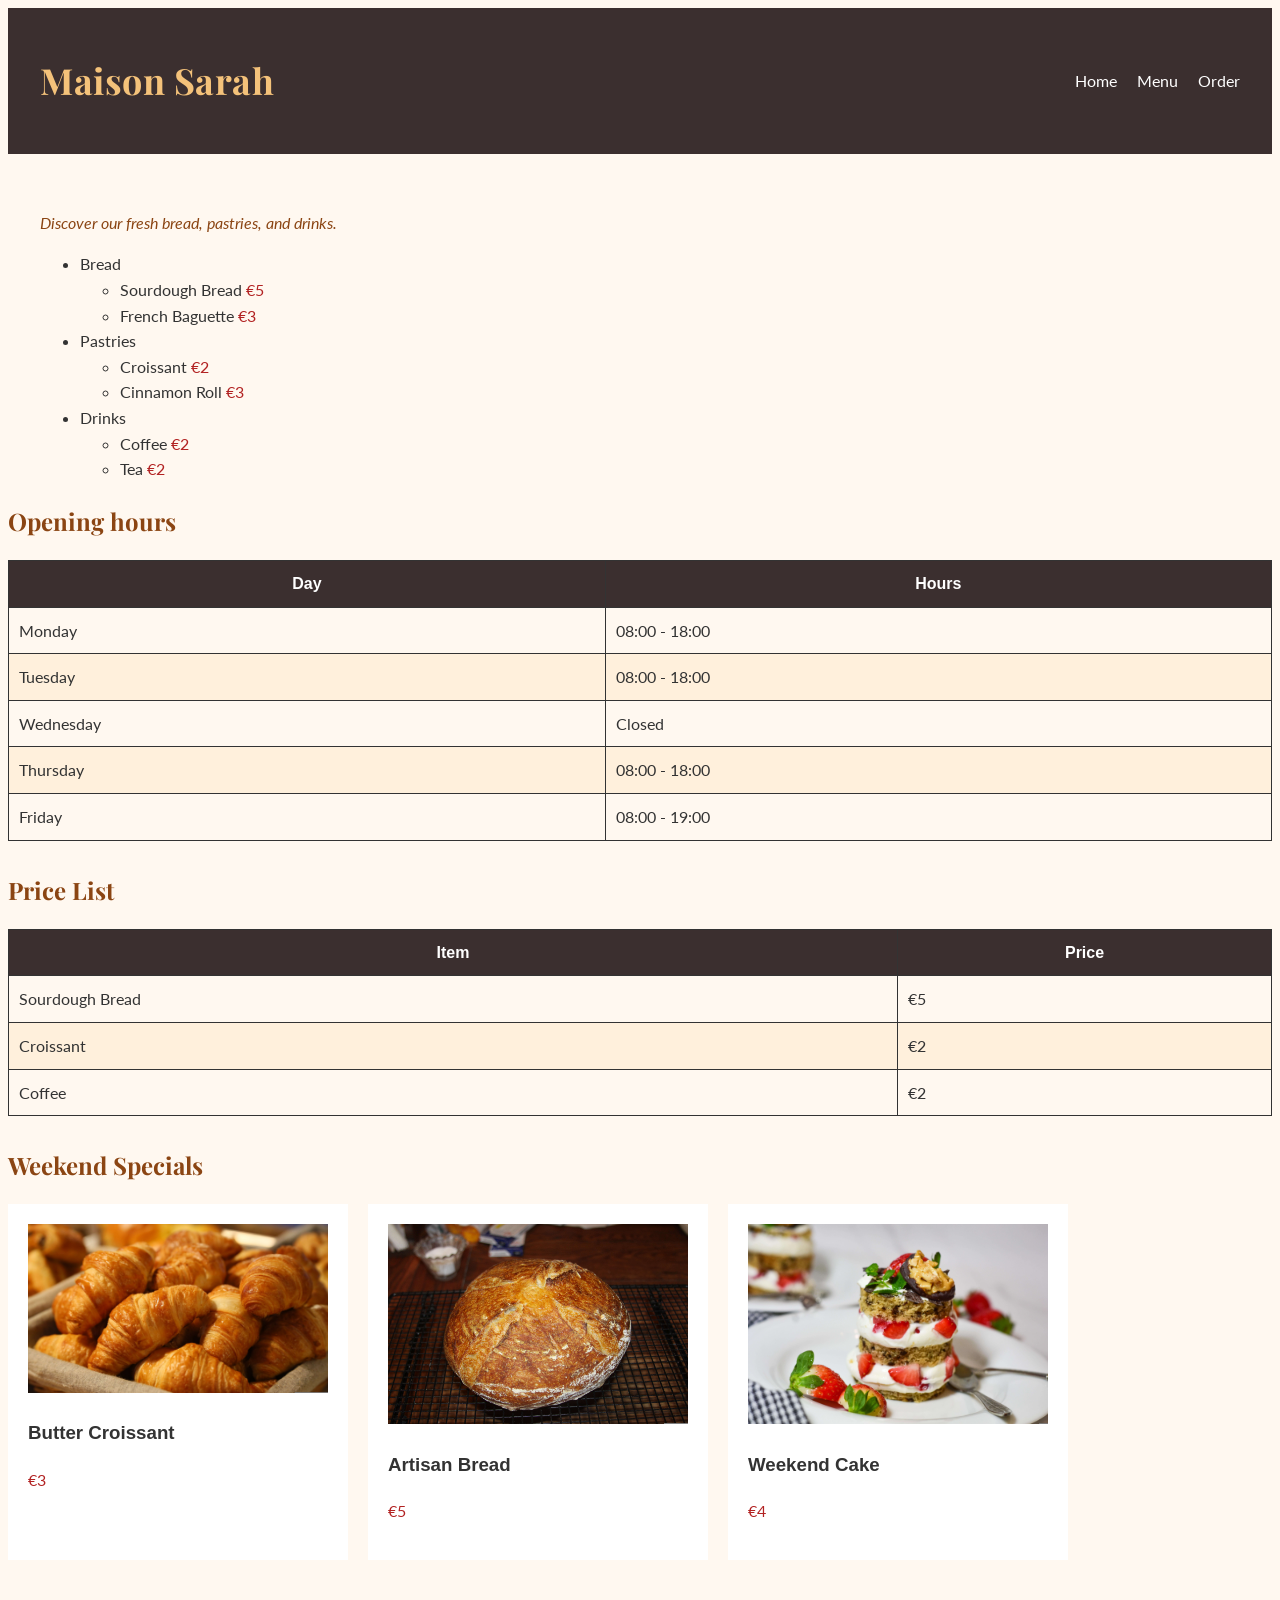
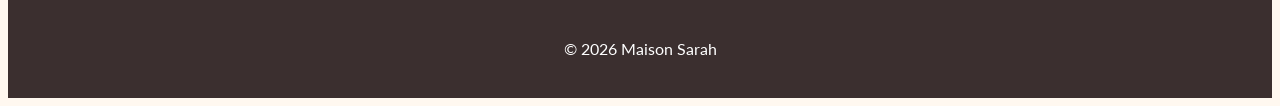
==== commit e00b2f96: "Merge branch 'main' into exercise-07-tables-and-form" ====
--- a/menu.html
+++ b/menu.html
@@ -4,6 +4,12 @@
     <meta charset="UTF-8" />
     <meta name="viewport" content="width=device-width, initial-scale=1.0" />
     <title>Menu - Maison Sarah</title>
+    <link rel="preconnect" href="https://fonts.googleapis.com" />
+    <link rel="preconnect" href="https://fonts.gstatic.com" crossorigin />
+    <link
+      href="https://fonts.googleapis.com/css2?family=Lato:wght@400;700&family=Playfair+Display:wght@600;700&display=swap"
+      rel="stylesheet"
+    />
     <link rel="stylesheet" href="styles.css" />
   </head>
 
--- a/styles.css
+++ b/styles.css
@@ -1,9 +1,8 @@
-* {
-  box-sizing: border-box;
+html {
+  font-size: 62.5%;
 }
 
 body {
-  margin: 0;
   font-family: "Lato", sans-serif;
   font-size: 1.6rem;
   line-height: 1.6;
@@ -11,10 +10,26 @@
   color: #333333;
 }
 
+h1,
+h2,
+.brand {
+  font-family: "Playfair Display", serif;
+}
+
+h1 {
+  font-size: 3.6rem;
+  letter-spacing: 0.05rem;
+}
+
+h2 {
+  font-size: 2.4rem;
+}
+
 header,
 footer {
   background-color: #3b2f2f;
   color: white;
+  text-align: center;
 }
 
 h1,
@@ -28,11 +43,15 @@
 }
 
 .brand {
+  font-family: "Playfair Display", serif;
+  font-size: 3.6rem;
+  font-weight: 700;
   color: #f4c27a;
 }
 
 .tagline {
   color: #8b4513;
+  font-style: italic;
 }
 
 .price {
